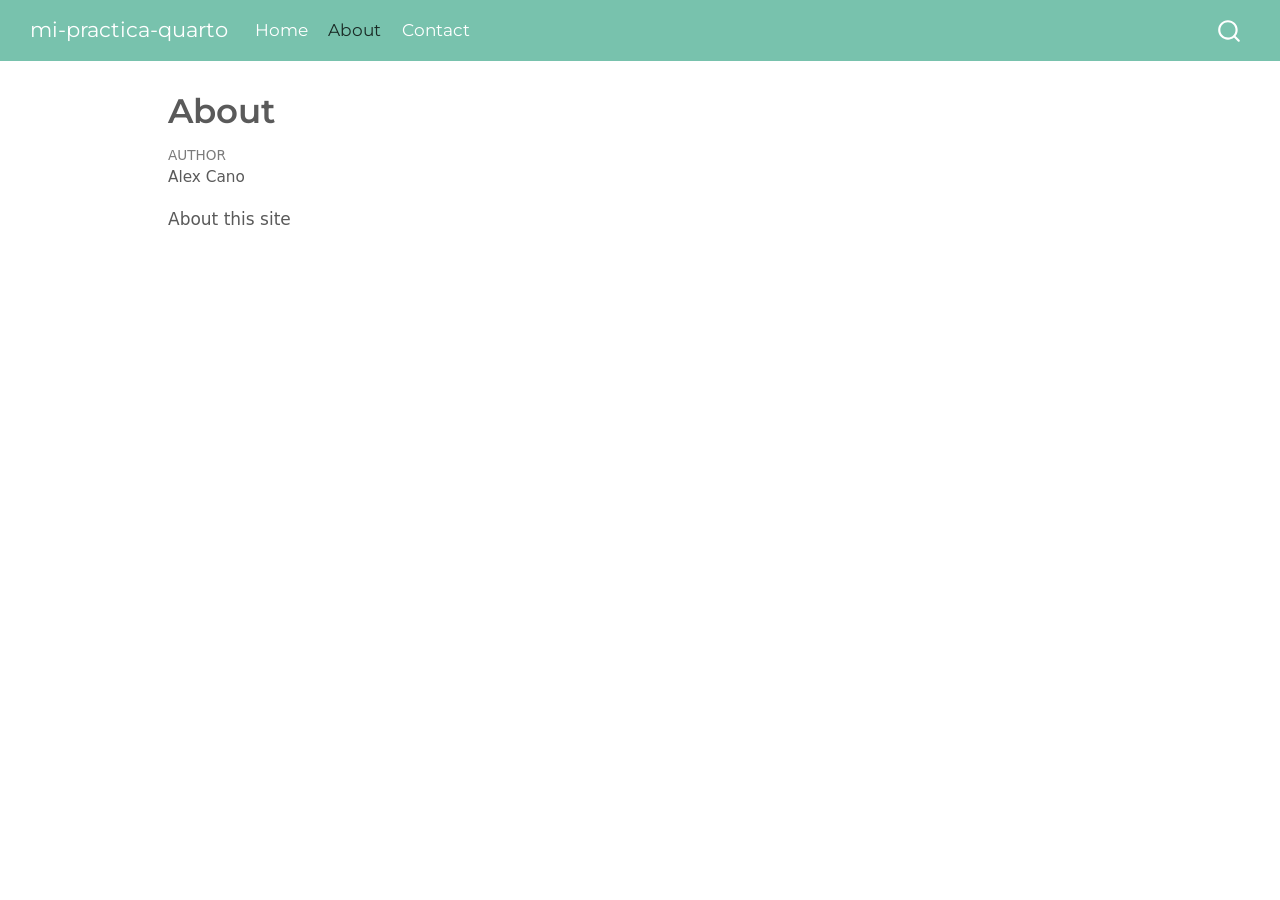
==== about.html @ cd0b1a96 "Built site for gh-pages" ====
<!DOCTYPE html>
<html xmlns="http://www.w3.org/1999/xhtml" lang="en" xml:lang="en"><head>

<meta charset="utf-8">
<meta name="generator" content="quarto-1.6.37">

<meta name="viewport" content="width=device-width, initial-scale=1.0, user-scalable=yes">

<meta name="author" content="Alex Cano">

<title>About – mi-practica-quarto</title>
<style>
code{white-space: pre-wrap;}
span.smallcaps{font-variant: small-caps;}
div.columns{display: flex; gap: min(4vw, 1.5em);}
div.column{flex: auto; overflow-x: auto;}
div.hanging-indent{margin-left: 1.5em; text-indent: -1.5em;}
ul.task-list{list-style: none;}
ul.task-list li input[type="checkbox"] {
  width: 0.8em;
  margin: 0 0.8em 0.2em -1em; /* quarto-specific, see https://github.com/quarto-dev/quarto-cli/issues/4556 */ 
  vertical-align: middle;
}
</style>


<script src="site_libs/quarto-nav/quarto-nav.js"></script>
<script src="site_libs/quarto-nav/headroom.min.js"></script>
<script src="site_libs/clipboard/clipboard.min.js"></script>
<script src="site_libs/quarto-search/autocomplete.umd.js"></script>
<script src="site_libs/quarto-search/fuse.min.js"></script>
<script src="site_libs/quarto-search/quarto-search.js"></script>
<meta name="quarto:offset" content="./">
<script src="site_libs/quarto-html/quarto.js"></script>
<script src="site_libs/quarto-html/popper.min.js"></script>
<script src="site_libs/quarto-html/tippy.umd.min.js"></script>
<script src="site_libs/quarto-html/anchor.min.js"></script>
<link href="site_libs/quarto-html/tippy.css" rel="stylesheet">
<link href="site_libs/quarto-html/quarto-syntax-highlighting-29e2c20b02301cfff04dc8050bf30c7e.css" rel="stylesheet" id="quarto-text-highlighting-styles">
<script src="site_libs/bootstrap/bootstrap.min.js"></script>
<link href="site_libs/bootstrap/bootstrap-icons.css" rel="stylesheet">
<link href="site_libs/bootstrap/bootstrap-4f795bac084d4c66abdd198487efaf19.min.css" rel="stylesheet" append-hash="true" id="quarto-bootstrap" data-mode="light">
<script id="quarto-search-options" type="application/json">{
  "location": "navbar",
  "copy-button": false,
  "collapse-after": 3,
  "panel-placement": "end",
  "type": "overlay",
  "limit": 50,
  "keyboard-shortcut": [
    "f",
    "/",
    "s"
  ],
  "show-item-context": false,
  "language": {
    "search-no-results-text": "No results",
    "search-matching-documents-text": "matching documents",
    "search-copy-link-title": "Copy link to search",
    "search-hide-matches-text": "Hide additional matches",
    "search-more-match-text": "more match in this document",
    "search-more-matches-text": "more matches in this document",
    "search-clear-button-title": "Clear",
    "search-text-placeholder": "",
    "search-detached-cancel-button-title": "Cancel",
    "search-submit-button-title": "Submit",
    "search-label": "Search"
  }
}</script>


<link rel="stylesheet" href="styles.css">
</head>

<body class="nav-fixed">

<div id="quarto-search-results"></div>
  <header id="quarto-header" class="headroom fixed-top">
    <nav class="navbar navbar-expand-lg " data-bs-theme="dark">
      <div class="navbar-container container-fluid">
      <div class="navbar-brand-container mx-auto">
    <a class="navbar-brand" href="./index.html">
    <span class="navbar-title">mi-practica-quarto</span>
    </a>
  </div>
            <div id="quarto-search" class="" title="Search"></div>
          <button class="navbar-toggler" type="button" data-bs-toggle="collapse" data-bs-target="#navbarCollapse" aria-controls="navbarCollapse" role="menu" aria-expanded="false" aria-label="Toggle navigation" onclick="if (window.quartoToggleHeadroom) { window.quartoToggleHeadroom(); }">
  <span class="navbar-toggler-icon"></span>
</button>
          <div class="collapse navbar-collapse" id="navbarCollapse">
            <ul class="navbar-nav navbar-nav-scroll me-auto">
  <li class="nav-item">
    <a class="nav-link" href="./index.html"> 
<span class="menu-text">Home</span></a>
  </li>  
  <li class="nav-item">
    <a class="nav-link active" href="./about.html" aria-current="page"> 
<span class="menu-text">About</span></a>
  </li>  
  <li class="nav-item">
    <a class="nav-link" href="./contact.html"> 
<span class="menu-text">Contact</span></a>
  </li>  
</ul>
          </div> <!-- /navcollapse -->
            <div class="quarto-navbar-tools">
</div>
      </div> <!-- /container-fluid -->
    </nav>
</header>
<!-- content -->
<div id="quarto-content" class="quarto-container page-columns page-rows-contents page-layout-article page-navbar">
<!-- sidebar -->
<!-- margin-sidebar -->
    <div id="quarto-margin-sidebar" class="sidebar margin-sidebar zindex-bottom">
        
    </div>
<!-- main -->
<main class="content" id="quarto-document-content">

<header id="title-block-header" class="quarto-title-block default">
<div class="quarto-title">
<h1 class="title">About</h1>
</div>



<div class="quarto-title-meta">

    <div>
    <div class="quarto-title-meta-heading">Author</div>
    <div class="quarto-title-meta-contents">
             <p>Alex Cano </p>
          </div>
  </div>
    
  
    
  </div>
  


</header>


<p>About this site</p>



</main> <!-- /main -->
<script id="quarto-html-after-body" type="application/javascript">
window.document.addEventListener("DOMContentLoaded", function (event) {
  const toggleBodyColorMode = (bsSheetEl) => {
    const mode = bsSheetEl.getAttribute("data-mode");
    const bodyEl = window.document.querySelector("body");
    if (mode === "dark") {
      bodyEl.classList.add("quarto-dark");
      bodyEl.classList.remove("quarto-light");
    } else {
      bodyEl.classList.add("quarto-light");
      bodyEl.classList.remove("quarto-dark");
    }
  }
  const toggleBodyColorPrimary = () => {
    const bsSheetEl = window.document.querySelector("link#quarto-bootstrap");
    if (bsSheetEl) {
      toggleBodyColorMode(bsSheetEl);
    }
  }
  toggleBodyColorPrimary();  
  const icon = "";
  const anchorJS = new window.AnchorJS();
  anchorJS.options = {
    placement: 'right',
    icon: icon
  };
  anchorJS.add('.anchored');
  const isCodeAnnotation = (el) => {
    for (const clz of el.classList) {
      if (clz.startsWith('code-annotation-')) {                     
        return true;
      }
    }
    return false;
  }
  const onCopySuccess = function(e) {
    // button target
    const button = e.trigger;
    // don't keep focus
    button.blur();
    // flash "checked"
    button.classList.add('code-copy-button-checked');
    var currentTitle = button.getAttribute("title");
    button.setAttribute("title", "Copied!");
    let tooltip;
    if (window.bootstrap) {
      button.setAttribute("data-bs-toggle", "tooltip");
      button.setAttribute("data-bs-placement", "left");
      button.setAttribute("data-bs-title", "Copied!");
      tooltip = new bootstrap.Tooltip(button, 
        { trigger: "manual", 
          customClass: "code-copy-button-tooltip",
          offset: [0, -8]});
      tooltip.show();    
    }
    setTimeout(function() {
      if (tooltip) {
        tooltip.hide();
        button.removeAttribute("data-bs-title");
        button.removeAttribute("data-bs-toggle");
        button.removeAttribute("data-bs-placement");
      }
      button.setAttribute("title", currentTitle);
      button.classList.remove('code-copy-button-checked');
    }, 1000);
    // clear code selection
    e.clearSelection();
  }
  const getTextToCopy = function(trigger) {
      const codeEl = trigger.previousElementSibling.cloneNode(true);
      for (const childEl of codeEl.children) {
        if (isCodeAnnotation(childEl)) {
          childEl.remove();
        }
      }
      return codeEl.innerText;
  }
  const clipboard = new window.ClipboardJS('.code-copy-button:not([data-in-quarto-modal])', {
    text: getTextToCopy
  });
  clipboard.on('success', onCopySuccess);
  if (window.document.getElementById('quarto-embedded-source-code-modal')) {
    const clipboardModal = new window.ClipboardJS('.code-copy-button[data-in-quarto-modal]', {
      text: getTextToCopy,
      container: window.document.getElementById('quarto-embedded-source-code-modal')
    });
    clipboardModal.on('success', onCopySuccess);
  }
    var localhostRegex = new RegExp(/^(?:http|https):\/\/localhost\:?[0-9]*\//);
    var mailtoRegex = new RegExp(/^mailto:/);
      var filterRegex = new RegExp('/' + window.location.host + '/');
    var isInternal = (href) => {
        return filterRegex.test(href) || localhostRegex.test(href) || mailtoRegex.test(href);
    }
    // Inspect non-navigation links and adorn them if external
 	var links = window.document.querySelectorAll('a[href]:not(.nav-link):not(.navbar-brand):not(.toc-action):not(.sidebar-link):not(.sidebar-item-toggle):not(.pagination-link):not(.no-external):not([aria-hidden]):not(.dropdown-item):not(.quarto-navigation-tool):not(.about-link)');
    for (var i=0; i<links.length; i++) {
      const link = links[i];
      if (!isInternal(link.href)) {
        // undo the damage that might have been done by quarto-nav.js in the case of
        // links that we want to consider external
        if (link.dataset.originalHref !== undefined) {
          link.href = link.dataset.originalHref;
        }
      }
    }
  function tippyHover(el, contentFn, onTriggerFn, onUntriggerFn) {
    const config = {
      allowHTML: true,
      maxWidth: 500,
      delay: 100,
      arrow: false,
      appendTo: function(el) {
          return el.parentElement;
      },
      interactive: true,
      interactiveBorder: 10,
      theme: 'quarto',
      placement: 'bottom-start',
    };
    if (contentFn) {
      config.content = contentFn;
    }
    if (onTriggerFn) {
      config.onTrigger = onTriggerFn;
    }
    if (onUntriggerFn) {
      config.onUntrigger = onUntriggerFn;
    }
    window.tippy(el, config); 
  }
  const noterefs = window.document.querySelectorAll('a[role="doc-noteref"]');
  for (var i=0; i<noterefs.length; i++) {
    const ref = noterefs[i];
    tippyHover(ref, function() {
      // use id or data attribute instead here
      let href = ref.getAttribute('data-footnote-href') || ref.getAttribute('href');
      try { href = new URL(href).hash; } catch {}
      const id = href.replace(/^#\/?/, "");
      const note = window.document.getElementById(id);
      if (note) {
        return note.innerHTML;
      } else {
        return "";
      }
    });
  }
  const xrefs = window.document.querySelectorAll('a.quarto-xref');
  const processXRef = (id, note) => {
    // Strip column container classes
    const stripColumnClz = (el) => {
      el.classList.remove("page-full", "page-columns");
      if (el.children) {
        for (const child of el.children) {
          stripColumnClz(child);
        }
      }
    }
    stripColumnClz(note)
    if (id === null || id.startsWith('sec-')) {
      // Special case sections, only their first couple elements
      const container = document.createElement("div");
      if (note.children && note.children.length > 2) {
        container.appendChild(note.children[0].cloneNode(true));
        for (let i = 1; i < note.children.length; i++) {
          const child = note.children[i];
          if (child.tagName === "P" && child.innerText === "") {
            continue;
          } else {
            container.appendChild(child.cloneNode(true));
            break;
          }
        }
        if (window.Quarto?.typesetMath) {
          window.Quarto.typesetMath(container);
        }
        return container.innerHTML
      } else {
        if (window.Quarto?.typesetMath) {
          window.Quarto.typesetMath(note);
        }
        return note.innerHTML;
      }
    } else {
      // Remove any anchor links if they are present
      const anchorLink = note.querySelector('a.anchorjs-link');
      if (anchorLink) {
        anchorLink.remove();
      }
      if (window.Quarto?.typesetMath) {
        window.Quarto.typesetMath(note);
      }
      if (note.classList.contains("callout")) {
        return note.outerHTML;
      } else {
        return note.innerHTML;
      }
    }
  }
  for (var i=0; i<xrefs.length; i++) {
    const xref = xrefs[i];
    tippyHover(xref, undefined, function(instance) {
      instance.disable();
      let url = xref.getAttribute('href');
      let hash = undefined; 
      if (url.startsWith('#')) {
        hash = url;
      } else {
        try { hash = new URL(url).hash; } catch {}
      }
      if (hash) {
        const id = hash.replace(/^#\/?/, "");
        const note = window.document.getElementById(id);
        if (note !== null) {
          try {
            const html = processXRef(id, note.cloneNode(true));
            instance.setContent(html);
          } finally {
            instance.enable();
            instance.show();
          }
        } else {
          // See if we can fetch this
          fetch(url.split('#')[0])
          .then(res => res.text())
          .then(html => {
            const parser = new DOMParser();
            const htmlDoc = parser.parseFromString(html, "text/html");
            const note = htmlDoc.getElementById(id);
            if (note !== null) {
              const html = processXRef(id, note);
              instance.setContent(html);
            } 
          }).finally(() => {
            instance.enable();
            instance.show();
          });
        }
      } else {
        // See if we can fetch a full url (with no hash to target)
        // This is a special case and we should probably do some content thinning / targeting
        fetch(url)
        .then(res => res.text())
        .then(html => {
          const parser = new DOMParser();
          const htmlDoc = parser.parseFromString(html, "text/html");
          const note = htmlDoc.querySelector('main.content');
          if (note !== null) {
            // This should only happen for chapter cross references
            // (since there is no id in the URL)
            // remove the first header
            if (note.children.length > 0 && note.children[0].tagName === "HEADER") {
              note.children[0].remove();
            }
            const html = processXRef(null, note);
            instance.setContent(html);
          } 
        }).finally(() => {
          instance.enable();
          instance.show();
        });
      }
    }, function(instance) {
    });
  }
      let selectedAnnoteEl;
      const selectorForAnnotation = ( cell, annotation) => {
        let cellAttr = 'data-code-cell="' + cell + '"';
        let lineAttr = 'data-code-annotation="' +  annotation + '"';
        const selector = 'span[' + cellAttr + '][' + lineAttr + ']';
        return selector;
      }
      const selectCodeLines = (annoteEl) => {
        const doc = window.document;
        const targetCell = annoteEl.getAttribute("data-target-cell");
        const targetAnnotation = annoteEl.getAttribute("data-target-annotation");
        const annoteSpan = window.document.querySelector(selectorForAnnotation(targetCell, targetAnnotation));
        const lines = annoteSpan.getAttribute("data-code-lines").split(",");
        const lineIds = lines.map((line) => {
          return targetCell + "-" + line;
        })
        let top = null;
        let height = null;
        let parent = null;
        if (lineIds.length > 0) {
            //compute the position of the single el (top and bottom and make a div)
            const el = window.document.getElementById(lineIds[0]);
            top = el.offsetTop;
            height = el.offsetHeight;
            parent = el.parentElement.parentElement;
          if (lineIds.length > 1) {
            const lastEl = window.document.getElementById(lineIds[lineIds.length - 1]);
            const bottom = lastEl.offsetTop + lastEl.offsetHeight;
            height = bottom - top;
          }
          if (top !== null && height !== null && parent !== null) {
            // cook up a div (if necessary) and position it 
            let div = window.document.getElementById("code-annotation-line-highlight");
            if (div === null) {
              div = window.document.createElement("div");
              div.setAttribute("id", "code-annotation-line-highlight");
              div.style.position = 'absolute';
              parent.appendChild(div);
            }
            div.style.top = top - 2 + "px";
            div.style.height = height + 4 + "px";
            div.style.left = 0;
            let gutterDiv = window.document.getElementById("code-annotation-line-highlight-gutter");
            if (gutterDiv === null) {
              gutterDiv = window.document.createElement("div");
              gutterDiv.setAttribute("id", "code-annotation-line-highlight-gutter");
              gutterDiv.style.position = 'absolute';
              const codeCell = window.document.getElementById(targetCell);
              const gutter = codeCell.querySelector('.code-annotation-gutter');
              gutter.appendChild(gutterDiv);
            }
            gutterDiv.style.top = top - 2 + "px";
            gutterDiv.style.height = height + 4 + "px";
          }
          selectedAnnoteEl = annoteEl;
        }
      };
      const unselectCodeLines = () => {
        const elementsIds = ["code-annotation-line-highlight", "code-annotation-line-highlight-gutter"];
        elementsIds.forEach((elId) => {
          const div = window.document.getElementById(elId);
          if (div) {
            div.remove();
          }
        });
        selectedAnnoteEl = undefined;
      };
        // Handle positioning of the toggle
    window.addEventListener(
      "resize",
      throttle(() => {
        elRect = undefined;
        if (selectedAnnoteEl) {
          selectCodeLines(selectedAnnoteEl);
        }
      }, 10)
    );
    function throttle(fn, ms) {
    let throttle = false;
    let timer;
      return (...args) => {
        if(!throttle) { // first call gets through
            fn.apply(this, args);
            throttle = true;
        } else { // all the others get throttled
            if(timer) clearTimeout(timer); // cancel #2
            timer = setTimeout(() => {
              fn.apply(this, args);
              timer = throttle = false;
            }, ms);
        }
      };
    }
      // Attach click handler to the DT
      const annoteDls = window.document.querySelectorAll('dt[data-target-cell]');
      for (const annoteDlNode of annoteDls) {
        annoteDlNode.addEventListener('click', (event) => {
          const clickedEl = event.target;
          if (clickedEl !== selectedAnnoteEl) {
            unselectCodeLines();
            const activeEl = window.document.querySelector('dt[data-target-cell].code-annotation-active');
            if (activeEl) {
              activeEl.classList.remove('code-annotation-active');
            }
            selectCodeLines(clickedEl);
            clickedEl.classList.add('code-annotation-active');
          } else {
            // Unselect the line
            unselectCodeLines();
            clickedEl.classList.remove('code-annotation-active');
          }
        });
      }
  const findCites = (el) => {
    const parentEl = el.parentElement;
    if (parentEl) {
      const cites = parentEl.dataset.cites;
      if (cites) {
        return {
          el,
          cites: cites.split(' ')
        };
      } else {
        return findCites(el.parentElement)
      }
    } else {
      return undefined;
    }
  };
  var bibliorefs = window.document.querySelectorAll('a[role="doc-biblioref"]');
  for (var i=0; i<bibliorefs.length; i++) {
    const ref = bibliorefs[i];
    const citeInfo = findCites(ref);
    if (citeInfo) {
      tippyHover(citeInfo.el, function() {
        var popup = window.document.createElement('div');
        citeInfo.cites.forEach(function(cite) {
          var citeDiv = window.document.createElement('div');
          citeDiv.classList.add('hanging-indent');
          citeDiv.classList.add('csl-entry');
          var biblioDiv = window.document.getElementById('ref-' + cite);
          if (biblioDiv) {
            citeDiv.innerHTML = biblioDiv.innerHTML;
          }
          popup.appendChild(citeDiv);
        });
        return popup.innerHTML;
      });
    }
  }
});
</script>
</div> <!-- /content -->




</body></html>
---- site_libs/quarto-html/tippy.css ----
.tippy-box[data-animation=fade][data-state=hidden]{opacity:0}[data-tippy-root]{max-width:calc(100vw - 10px)}.tippy-box{position:relative;background-color:#333;color:#fff;border-radius:4px;font-size:14px;line-height:1.4;white-space:normal;outline:0;transition-property:transform,visibility,opacity}.tippy-box[data-placement^=top]>.tippy-arrow{bottom:0}.tippy-box[data-placement^=top]>.tippy-arrow:before{bottom:-7px;left:0;border-width:8px 8px 0;border-top-color:initial;transform-origin:center top}.tippy-box[data-placement^=bottom]>.tippy-arrow{top:0}.tippy-box[data-placement^=bottom]>.tippy-arrow:before{top:-7px;left:0;border-width:0 8px 8px;border-bottom-color:initial;transform-origin:center bottom}.tippy-box[data-placement^=left]>.tippy-arrow{right:0}.tippy-box[data-placement^=left]>.tippy-arrow:before{border-width:8px 0 8px 8px;border-left-color:initial;right:-7px;transform-origin:center left}.tippy-box[data-placement^=right]>.tippy-arrow{left:0}.tippy-box[data-placement^=right]>.tippy-arrow:before{left:-7px;border-width:8px 8px 8px 0;border-right-color:initial;transform-origin:center right}.tippy-box[data-inertia][data-state=visible]{transition-timing-function:cubic-bezier(.54,1.5,.38,1.11)}.tippy-arrow{width:16px;height:16px;color:#333}.tippy-arrow:before{content:"";position:absolute;border-color:transparent;border-style:solid}.tippy-content{position:relative;padding:5px 9px;z-index:1}
---- site_libs/quarto-html/quarto-syntax-highlighting-29e2c20b02301cfff04dc8050bf30c7e.css ----
/* quarto syntax highlight colors */
:root {
  --quarto-hl-ot-color: #003B4F;
  --quarto-hl-at-color: #657422;
  --quarto-hl-ss-color: #20794D;
  --quarto-hl-an-color: #5E5E5E;
  --quarto-hl-fu-color: #4758AB;
  --quarto-hl-st-color: #20794D;
  --quarto-hl-cf-color: #003B4F;
  --quarto-hl-op-color: #5E5E5E;
  --quarto-hl-er-color: #AD0000;
  --quarto-hl-bn-color: #AD0000;
  --quarto-hl-al-color: #AD0000;
  --quarto-hl-va-color: #111111;
  --quarto-hl-bu-color: inherit;
  --quarto-hl-ex-color: inherit;
  --quarto-hl-pp-color: #AD0000;
  --quarto-hl-in-color: #5E5E5E;
  --quarto-hl-vs-color: #20794D;
  --quarto-hl-wa-color: #5E5E5E;
  --quarto-hl-do-color: #5E5E5E;
  --quarto-hl-im-color: #00769E;
  --quarto-hl-ch-color: #20794D;
  --quarto-hl-dt-color: #AD0000;
  --quarto-hl-fl-color: #AD0000;
  --quarto-hl-co-color: #5E5E5E;
  --quarto-hl-cv-color: #5E5E5E;
  --quarto-hl-cn-color: #8f5902;
  --quarto-hl-sc-color: #5E5E5E;
  --quarto-hl-dv-color: #AD0000;
  --quarto-hl-kw-color: #003B4F;
}

/* other quarto variables */
:root {
  --quarto-font-monospace: SFMono-Regular, Menlo, Monaco, Consolas, "Liberation Mono", "Courier New", monospace;
}

pre > code.sourceCode > span {
  color: #003B4F;
}

code span {
  color: #003B4F;
}

code.sourceCode > span {
  color: #003B4F;
}

div.sourceCode,
div.sourceCode pre.sourceCode {
  color: #003B4F;
}

code span.ot {
  color: #003B4F;
  font-style: inherit;
}

code span.at {
  color: #657422;
  font-style: inherit;
}

code span.ss {
  color: #20794D;
  font-style: inherit;
}

code span.an {
  color: #5E5E5E;
  font-style: inherit;
}

code span.fu {
  color: #4758AB;
  font-style: inherit;
}

code span.st {
  color: #20794D;
  font-style: inherit;
}

code span.cf {
  color: #003B4F;
  font-weight: bold;
  font-style: inherit;
}

code span.op {
  color: #5E5E5E;
  font-style: inherit;
}

code span.er {
  color: #AD0000;
  font-style: inherit;
}

code span.bn {
  color: #AD0000;
  font-style: inherit;
}

code span.al {
  color: #AD0000;
  font-style: inherit;
}

code span.va {
  color: #111111;
  font-style: inherit;
}

code span.bu {
  font-style: inherit;
}

code span.ex {
  font-style: inherit;
}

code span.pp {
  color: #AD0000;
  font-style: inherit;
}

code span.in {
  color: #5E5E5E;
  font-style: inherit;
}

code span.vs {
  color: #20794D;
  font-style: inherit;
}

code span.wa {
  color: #5E5E5E;
  font-style: italic;
}

code span.do {
  color: #5E5E5E;
  font-style: italic;
}

code span.im {
  color: #00769E;
  font-style: inherit;
}

code span.ch {
  color: #20794D;
  font-style: inherit;
}

code span.dt {
  color: #AD0000;
  font-style: inherit;
}

code span.fl {
  color: #AD0000;
  font-style: inherit;
}

code span.co {
  color: #5E5E5E;
  font-style: inherit;
}

code span.cv {
  color: #5E5E5E;
  font-style: italic;
}

code span.cn {
  color: #8f5902;
  font-style: inherit;
}

code span.sc {
  color: #5E5E5E;
  font-style: inherit;
}

code span.dv {
  color: #AD0000;
  font-style: inherit;
}

code span.kw {
  color: #003B4F;
  font-weight: bold;
  font-style: inherit;
}

.prevent-inlining {
  content: "</";
}

/*# sourceMappingURL=5353fc8bf2a85bac2e7a98e8d13296a2.css.map */
---- styles.css ----
/* css styles */
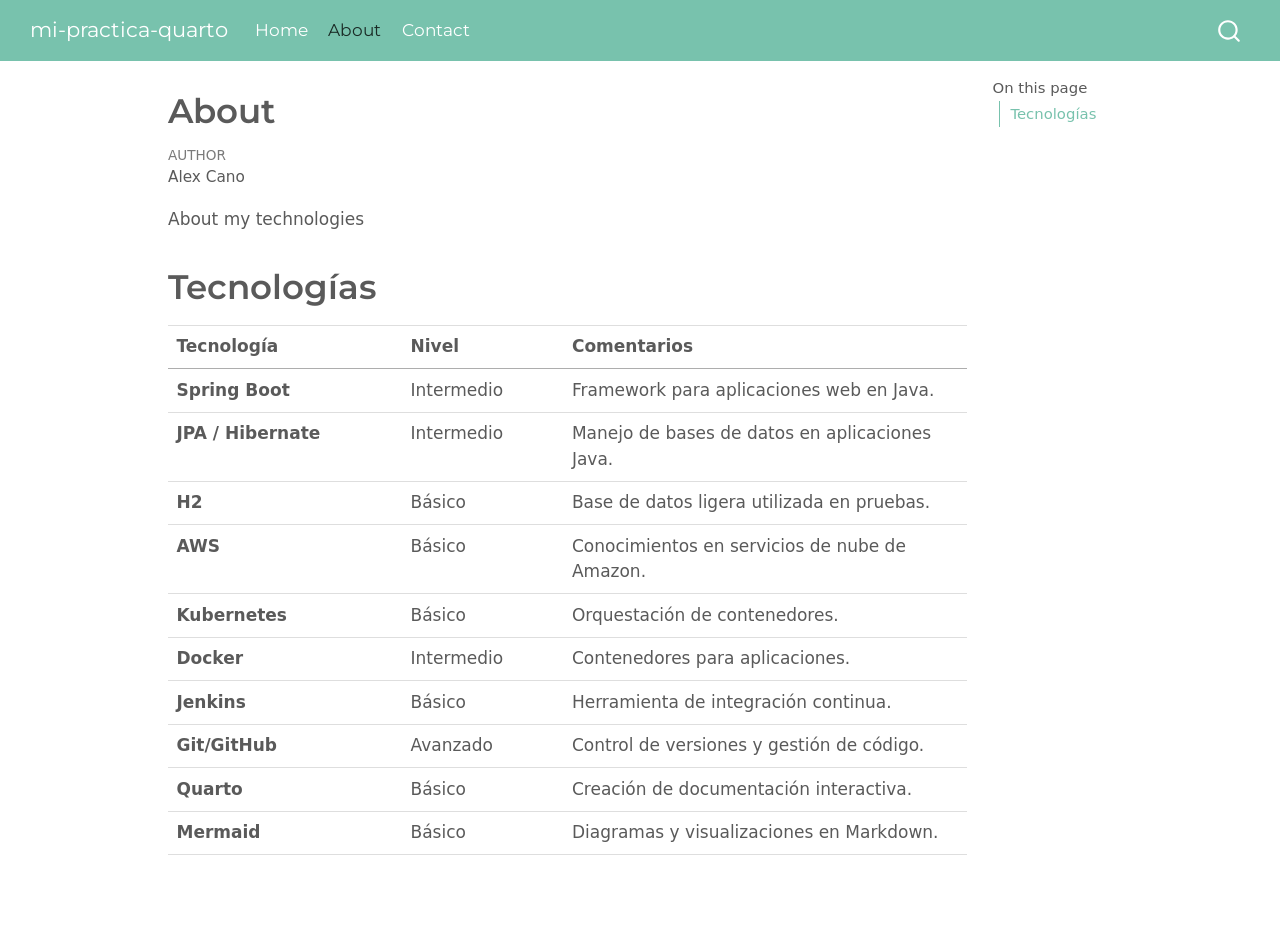
==== commit 97950a7e: "Built site for gh-pages" ====
--- a/about.html
+++ b/about.html
@@ -39,7 +39,7 @@
 <link href="site_libs/quarto-html/quarto-syntax-highlighting-29e2c20b02301cfff04dc8050bf30c7e.css" rel="stylesheet" id="quarto-text-highlighting-styles">
 <script src="site_libs/bootstrap/bootstrap.min.js"></script>
 <link href="site_libs/bootstrap/bootstrap-icons.css" rel="stylesheet">
-<link href="site_libs/bootstrap/bootstrap-4f795bac084d4c66abdd198487efaf19.min.css" rel="stylesheet" append-hash="true" id="quarto-bootstrap" data-mode="light">
+<link href="site_libs/bootstrap/bootstrap-3f4c2fdc5aae243e326ba74d4197b2ad.min.css" rel="stylesheet" append-hash="true" id="quarto-bootstrap" data-mode="light">
 <script id="quarto-search-options" type="application/json">{
   "location": "navbar",
   "copy-button": false,
@@ -112,8 +112,14 @@
 <div id="quarto-content" class="quarto-container page-columns page-rows-contents page-layout-article page-navbar">
 <!-- sidebar -->
 <!-- margin-sidebar -->
-    <div id="quarto-margin-sidebar" class="sidebar margin-sidebar zindex-bottom">
-        
+    <div id="quarto-margin-sidebar" class="sidebar margin-sidebar">
+        <nav id="TOC" role="doc-toc" class="toc-active">
+    <h2 id="toc-title">On this page</h2>
+   
+  <ul>
+  <li><a href="#tecnologías" id="toc-tecnologías" class="nav-link active" data-scroll-target="#tecnologías">Tecnologías</a></li>
+  </ul>
+</nav>
     </div>
 <!-- main -->
 <main class="content" id="quarto-document-content">
@@ -143,9 +149,78 @@
 </header>
 
 
-<p>About this site</p>
-
-
+<p>About my technologies</p>
+<section id="tecnologías" class="level1">
+<h1>Tecnologías</h1>
+<table class="caption-top table">
+<colgroup>
+<col style="width: 29%">
+<col style="width: 20%">
+<col style="width: 50%">
+</colgroup>
+<thead>
+<tr class="header">
+<th><strong>Tecnología</strong></th>
+<th><strong>Nivel</strong></th>
+<th><strong>Comentarios</strong></th>
+</tr>
+</thead>
+<tbody>
+<tr class="odd">
+<td><strong>Spring Boot</strong></td>
+<td>Intermedio</td>
+<td>Framework para aplicaciones web en Java.</td>
+</tr>
+<tr class="even">
+<td><strong>JPA / Hibernate</strong></td>
+<td>Intermedio</td>
+<td>Manejo de bases de datos en aplicaciones Java.</td>
+</tr>
+<tr class="odd">
+<td><strong>H2</strong></td>
+<td>Básico</td>
+<td>Base de datos ligera utilizada en pruebas.</td>
+</tr>
+<tr class="even">
+<td><strong>AWS</strong></td>
+<td>Básico</td>
+<td>Conocimientos en servicios de nube de Amazon.</td>
+</tr>
+<tr class="odd">
+<td><strong>Kubernetes</strong></td>
+<td>Básico</td>
+<td>Orquestación de contenedores.</td>
+</tr>
+<tr class="even">
+<td><strong>Docker</strong></td>
+<td>Intermedio</td>
+<td>Contenedores para aplicaciones.</td>
+</tr>
+<tr class="odd">
+<td><strong>Jenkins</strong></td>
+<td>Básico</td>
+<td>Herramienta de integración continua.</td>
+</tr>
+<tr class="even">
+<td><strong>Git/GitHub</strong></td>
+<td>Avanzado</td>
+<td>Control de versiones y gestión de código.</td>
+</tr>
+<tr class="odd">
+<td><strong>Quarto</strong></td>
+<td>Básico</td>
+<td>Creación de documentación interactiva.</td>
+</tr>
+<tr class="even">
+<td><strong>Mermaid</strong></td>
+<td>Básico</td>
+<td>Diagramas y visualizaciones en Markdown.</td>
+</tr>
+</tbody>
+</table>
+
+
+</section>
 
 </main> <!-- /main -->
 <script id="quarto-html-after-body" type="application/javascript">
@@ -238,7 +313,7 @@
   }
     var localhostRegex = new RegExp(/^(?:http|https):\/\/localhost\:?[0-9]*\//);
     var mailtoRegex = new RegExp(/^mailto:/);
-      var filterRegex = new RegExp('/' + window.location.host + '/');
+      var filterRegex = new RegExp("https:\/\/Alexkano10\.github\.io\/DevOps_PRA\/");
     var isInternal = (href) => {
         return filterRegex.test(href) || localhostRegex.test(href) || mailtoRegex.test(href);
     }
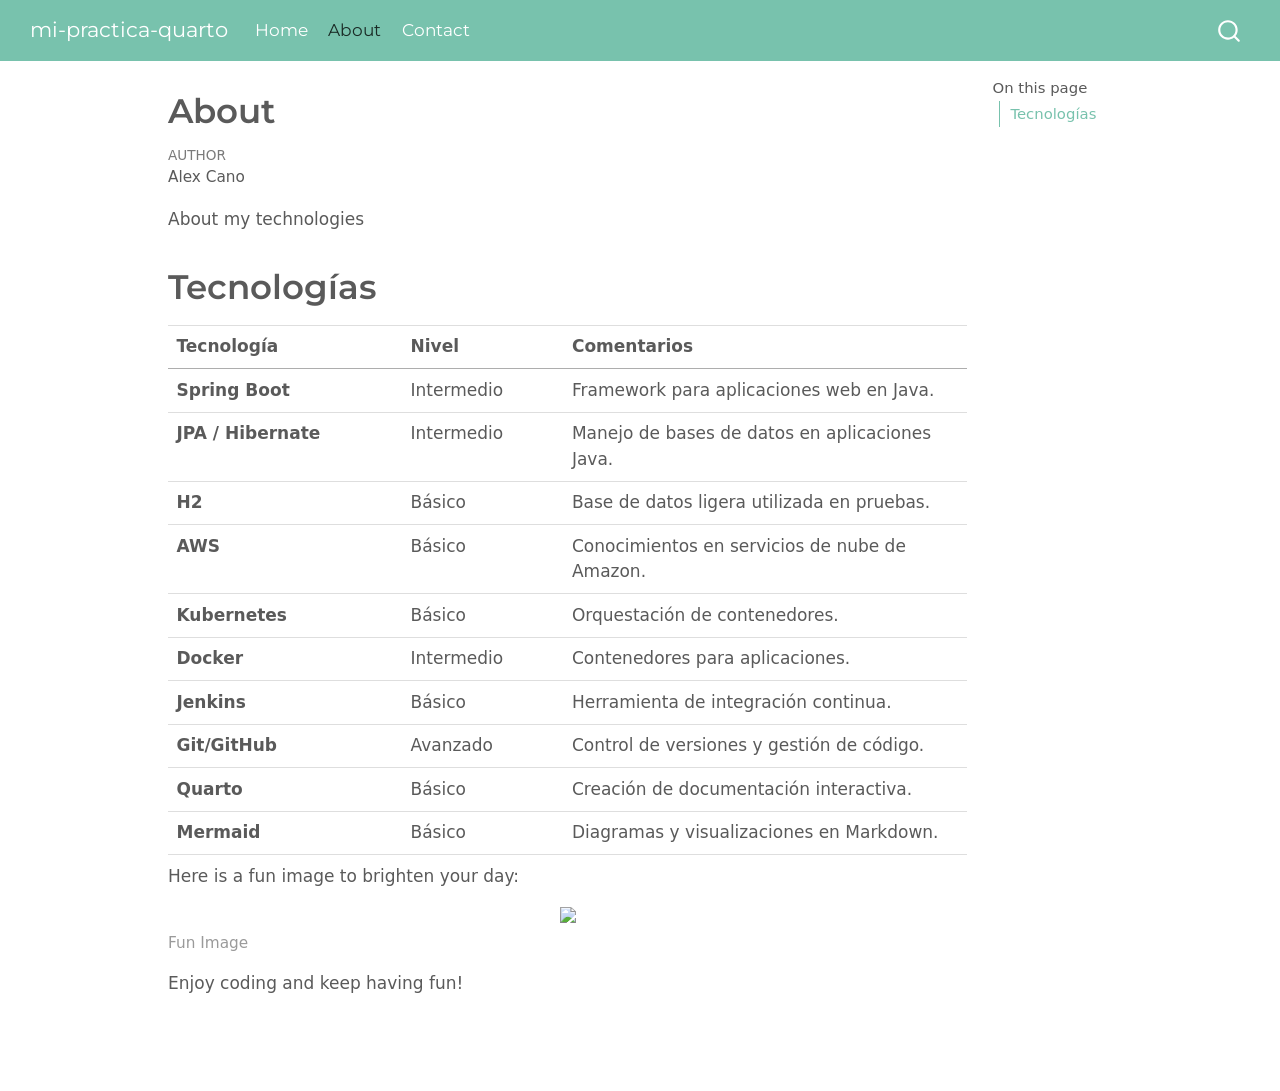
==== commit 2846bbec: "Built site for gh-pages" ====
--- a/about.html
+++ b/about.html
@@ -39,7 +39,7 @@
 <link href="site_libs/quarto-html/quarto-syntax-highlighting-29e2c20b02301cfff04dc8050bf30c7e.css" rel="stylesheet" id="quarto-text-highlighting-styles">
 <script src="site_libs/bootstrap/bootstrap.min.js"></script>
 <link href="site_libs/bootstrap/bootstrap-icons.css" rel="stylesheet">
-<link href="site_libs/bootstrap/bootstrap-3f4c2fdc5aae243e326ba74d4197b2ad.min.css" rel="stylesheet" append-hash="true" id="quarto-bootstrap" data-mode="light">
+<link href="site_libs/bootstrap/bootstrap-7dce5b3a7cc00430a34e37bdf7121c02.min.css" rel="stylesheet" append-hash="true" id="quarto-bootstrap" data-mode="light">
 <script id="quarto-search-options" type="application/json">{
   "location": "navbar",
   "copy-button": false,
@@ -218,6 +218,14 @@
 </tr>
 </tbody>
 </table>
+<p>Here is a fun image to brighten your day:</p>
+<div class="quarto-figure quarto-figure-center">
+<figure class="figure">
+<p><img src="https://example.com/path-to-your-image.jpg" class="img-fluid figure-img"></p>
+<figcaption>Fun Image</figcaption>
+</figure>
+</div>
+<p>Enjoy coding and keep having fun!</p>
 
 
 </section>
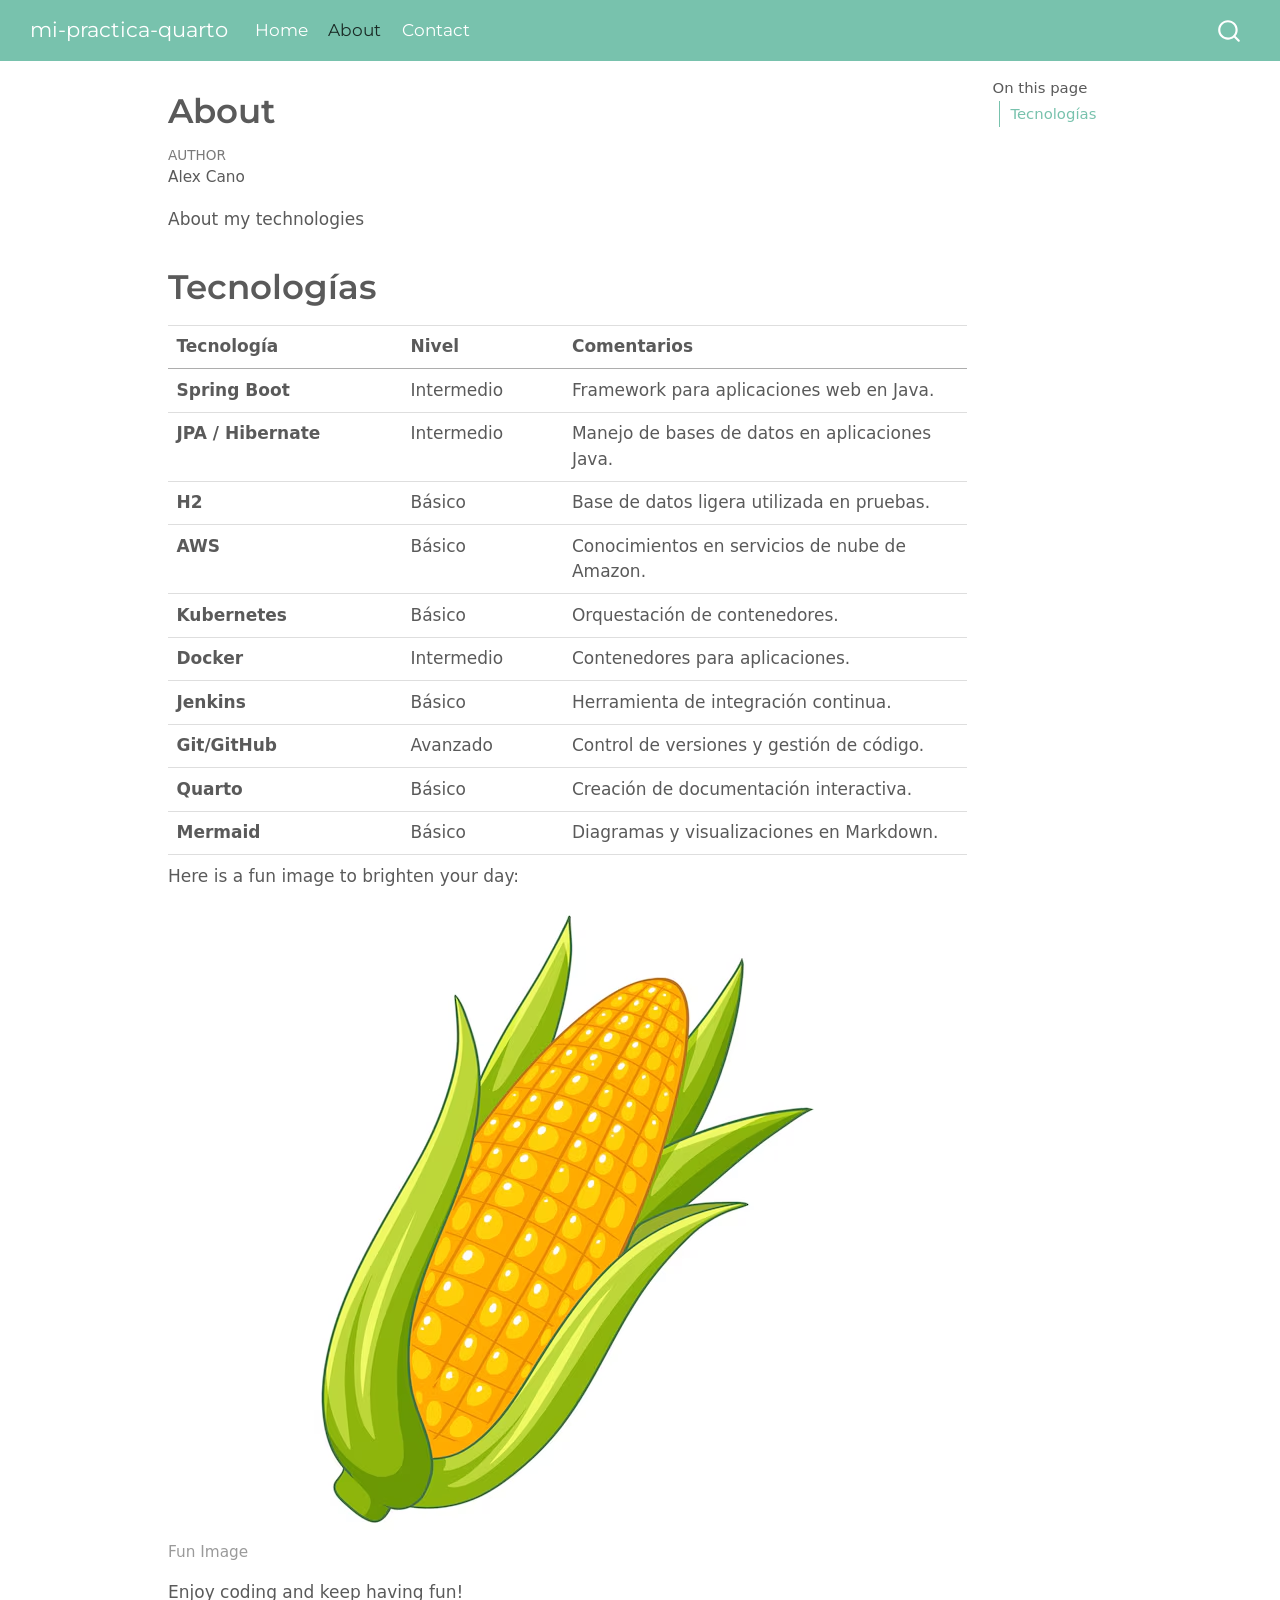
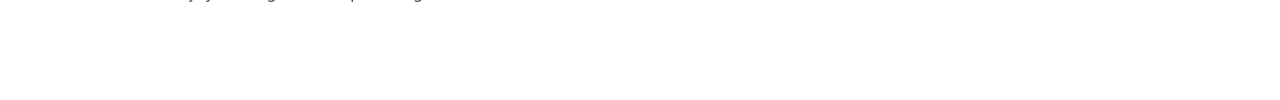
==== commit 8daca548: "Built site for gh-pages" ====
--- a/about.html
+++ b/about.html
@@ -221,7 +221,7 @@
 <p>Here is a fun image to brighten your day:</p>
 <div class="quarto-figure quarto-figure-center">
 <figure class="figure">
-<p><img src="https://example.com/path-to-your-image.jpg" class="img-fluid figure-img"></p>
+<p><img src="img/maiz.avif" class="img-fluid figure-img"></p>
 <figcaption>Fun Image</figcaption>
 </figure>
 </div>
